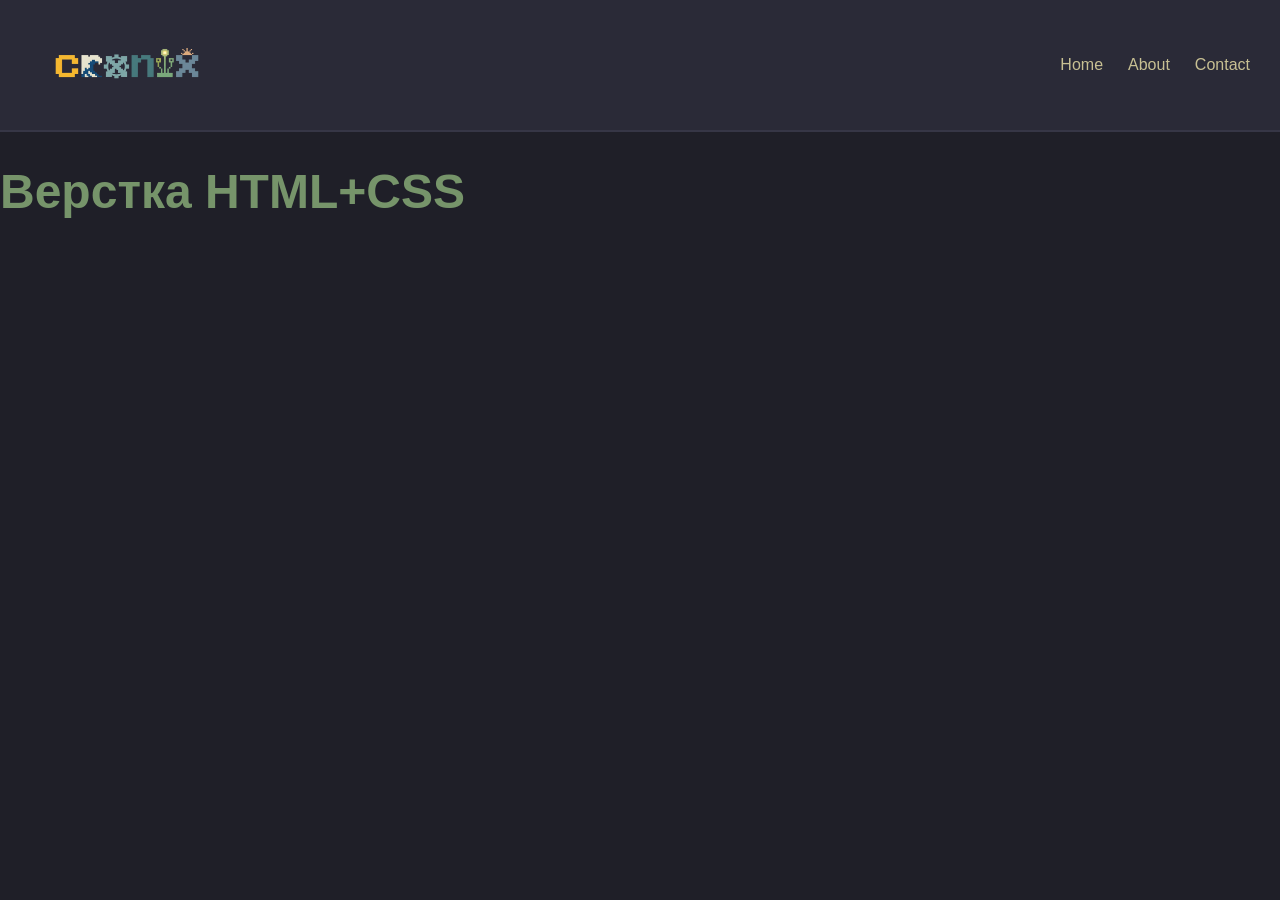
==== index.html @ 091f3cf3 "e" ====
<!doctype html>
<html lang="">
    <head>
        <meta charset="UTF-8" />
        <meta name="viewport" content="width=device-width, initial-scale=1.0" />
        <title>cron1x</title>
        <title>cron1x</title>
        <link rel="icon" type="image/png" href="logo_cron1x.png" />
        <link rel="stylesheet" href="style.css" />
    </head>
    <body>
        <header>
            <a href="/" id="logo">
                <img
                    src="logo_cron1x.png"
                    alt="cron1x"
                    class="pixel-logo"
                    height="96"
                    width="192"
                />
            </a>

            <nav>
                <ul>
                    <li><a href="/">Home</a></li>
                    <li><a href="/about">About</a></li>
                    <li><a href="/contact">Contact</a></li>
                </ul>
            </nav>
        </header>
        <main>
            <h1>Верстка HTML+CSS</h1>
        </main>
        <footer></footer>
    </body>
</html>
---- style.css ----
:root {
    /* ФОНОВЫЕ ЦВЕТА (Бэкграунд) */
    --kg-bg-main: #1f1f28; /* Главный глубокий темный фон сайта (mSurface) */
    --kg-bg-side: #2a2a37; /* Панели: фон для хедера, футера и карточек (mSurfaceVariant) */

    /* ТЕКСТ (Буквы) */
    --kg-tx-main: #c8c093; /* Основной мягкий текст цвета пергамента (mOnSurface) */
    --kg-tx-mute: #717c7c; /* Второстепенный серо-зеленый текст (mOnSurfaceVariant) */

    /* ЗАГОЛОВКИ */
    --kg-hd-main: #76946a; /* Главные заголовки h1, h2 (Фирменный зеленый mPrimary) */

    /* ИНТЕРАКТИВ (Ссылки и кнопки) */
    --kg-lnk-main: #7e9cd8; /* Ссылки и кнопки по умолчанию (Приглушенный синий mTertiary) */
    --kg-lnk-hovr: #c0a36e; /* Цвет при наведении мыши (Песочно-желтый mSecondary) */

    /* ГРАНИЦЫ И ЛИНИИ */
    --kg-bd-line: #363646; /* Строгие рамки и разделители (mOutline) */
}

body {
    background-color: var(
        --kg-bg-main
    ); /* Весь сайт теперь светлый, цвета старого пергамента */
    color: var(--kg-tx-main); /* Текст глубокий темный, отлично читается */
    font-family: sans-serif;
    margin: 0;
    padding: 0;
}

header {
    background-color: var(--kg-bg-side); /* Выделяющийся серо-зеленый хедер */
    border-bottom: 2px solid var(--kg-bd-line);
    padding: 20px;
}

h1 {
    color: var(--kg-hd-main); /* Фирменный зеленый заголовок */
    font-size: 3rem;
}

/* 1. Выстраиваем логотип и все меню в одну линию */
header {
    display: flex;
    align-items: center; /* Выравнивает логотип и текст по центру вертикали */
    justify-content: space-between; /* Толкает логотип влево, а меню — в самый правый край */
    padding: 15px 30px; /* Внутренние отступы шапки, чтобы код не прилипал к краям */
    background-color: var(
        --kg-bg-side,
        var(--gb-bg-side)
    ); /* Цвет фона шапки */
}

/* 2. Выстраиваем пункты списка (Home, About, Contact) в ряд */
header nav ul {
    display: flex;
    gap: 25px; /* Расстояние между ссылками в пикселях */
    list-style: none; /* Полностью убирает маркеры-точки у списка */
    margin: 0;
    padding: 0;
}

/* 3. Стили для самих ссылок, чтобы они подхватили цвета вашей темы */
header nav ul li a {
    color: var(--kg-tx-main, var(--gb-tx-main));
    text-decoration: none; /* Убирает стандартное синее подчеркивание */
    font-weight: 500;
    transition: color 0.2s ease;
}

/* Эффект при наведении мышки на ссылку */
header nav ul li a:hover {
    color: var(--kg-lnk-main, var(--gb-lnk-main));
}
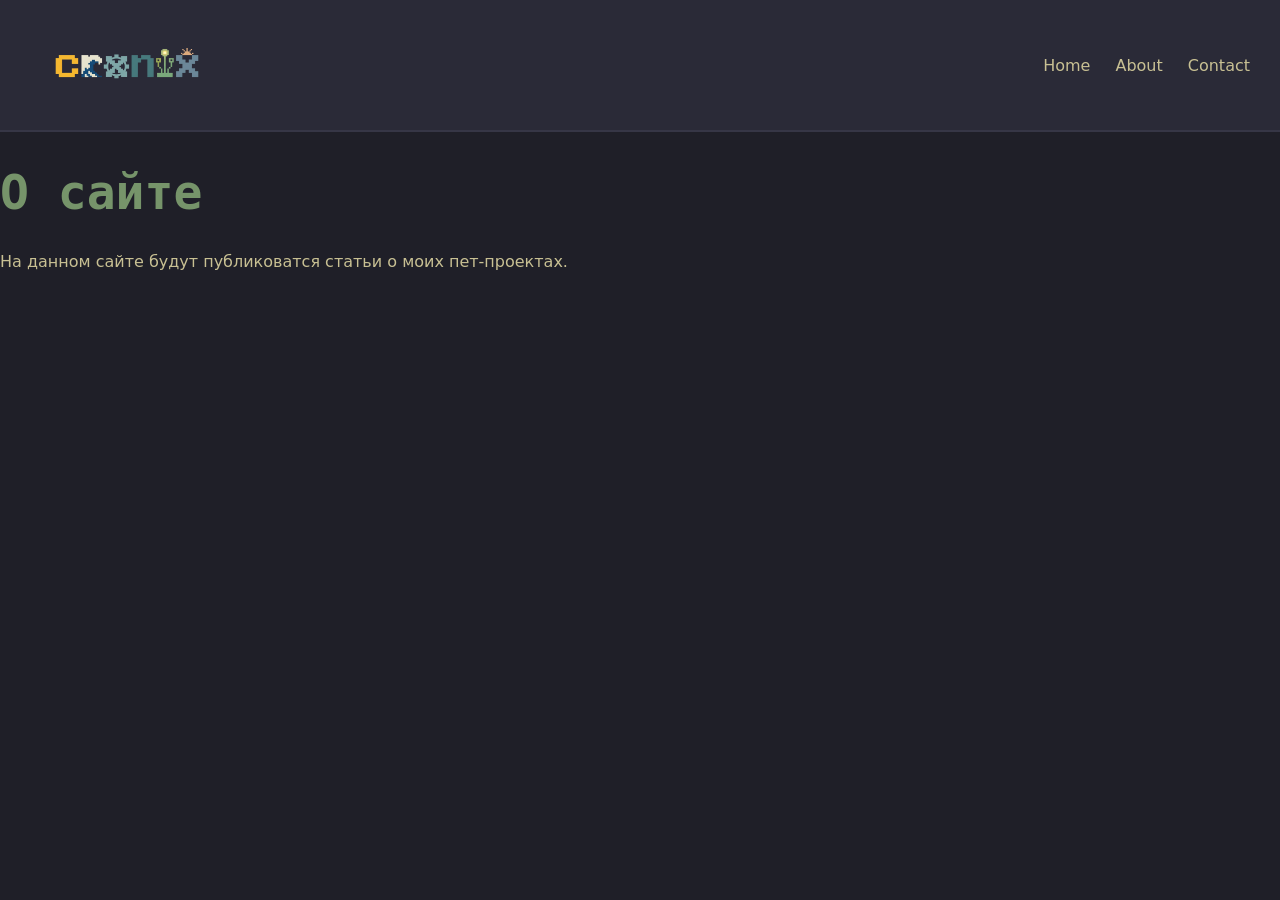
==== commit f05d4239: "p" ====
--- a/index.html
+++ b/index.html
@@ -1,5 +1,5 @@
 <!doctype html>
-<html lang="">
+<html lang="ru">
     <head>
         <meta charset="UTF-8" />
         <meta name="viewport" content="width=device-width, initial-scale=1.0" />
@@ -23,13 +23,16 @@
             <nav>
                 <ul>
                     <li><a href="/">Home</a></li>
-                    <li><a href="/about">About</a></li>
+                    <li><a href="about.html">About</a></li>
                     <li><a href="/contact">Contact</a></li>
                 </ul>
             </nav>
         </header>
         <main>
-            <h1>Верстка HTML+CSS</h1>
+            <h1>О сайте</h1>
+
+            <p>На данном сайте будут публиковатся статьи о моих пет-проектах.</p>
+
         </main>
         <footer></footer>
     </body>
--- a/style.css
+++ b/style.css
@@ -23,7 +23,7 @@
         --kg-bg-main
     ); /* Весь сайт теперь светлый, цвета старого пергамента */
     color: var(--kg-tx-main); /* Текст глубокий темный, отлично читается */
-    font-family: sans-serif;
+    font-family: 'Inter', system-ui, -apple-system, sans-serif;
     margin: 0;
     padding: 0;
 }
@@ -36,6 +36,7 @@
 
 h1 {
     color: var(--kg-hd-main); /* Фирменный зеленый заголовок */
+    font-family: 'JetBrains Mono', monospace;
     font-size: 3rem;
 }
 
@@ -72,3 +73,23 @@
 header nav ul li a:hover {
     color: var(--kg-lnk-main, var(--gb-lnk-main));
 }
+
+@media (max-width: 650px) {
+  
+  /* 1. В шапке меняем направление с горизонтального на вертикальное */
+  header {
+    flex-direction: column; 
+    gap: 15px;             /* Расстояние между логотипом и списком */
+    padding: 15px 10px;    /* Уменьшаем боковые отступы на смартфонах */
+    text-align: center;
+  }
+
+  /* 2. Делаем пункты списка покрупнее, чтобы по ним было удобно тапать пальцем */
+  header nav ul {
+    gap: 20px;             /* Расстояние между кнопками меню на телефоне */
+  }
+  
+  header nav ul li a {
+    font-size: 1.1rem;     /* Немного увеличиваем размер шрифта для пальцев */
+  }
+}
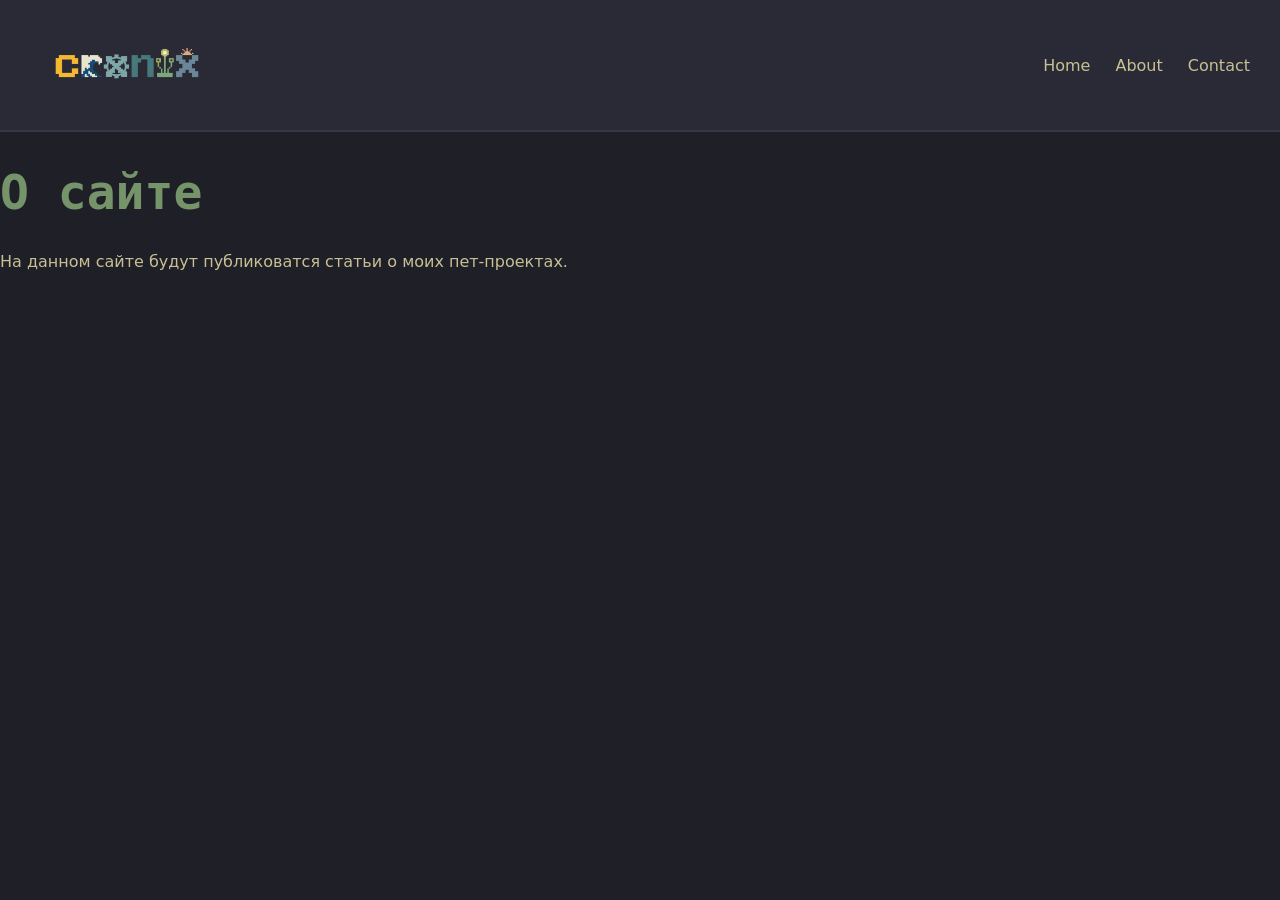
==== commit fda4db82: "webp" ====
--- a/index.html
+++ b/index.html
@@ -5,14 +5,14 @@
         <meta name="viewport" content="width=device-width, initial-scale=1.0" />
         <title>cron1x</title>
         <title>cron1x</title>
-        <link rel="icon" type="image/png" href="logo_cron1x.png" />
+        <link rel="icon" type="image/png" href="logo_cron1x.webp" />
         <link rel="stylesheet" href="style.css" />
     </head>
     <body>
         <header>
             <a href="/" id="logo">
                 <img
-                    src="logo_cron1x.png"
+                    src="logo_cron1x.webp"
                     alt="cron1x"
                     class="pixel-logo"
                     height="96"
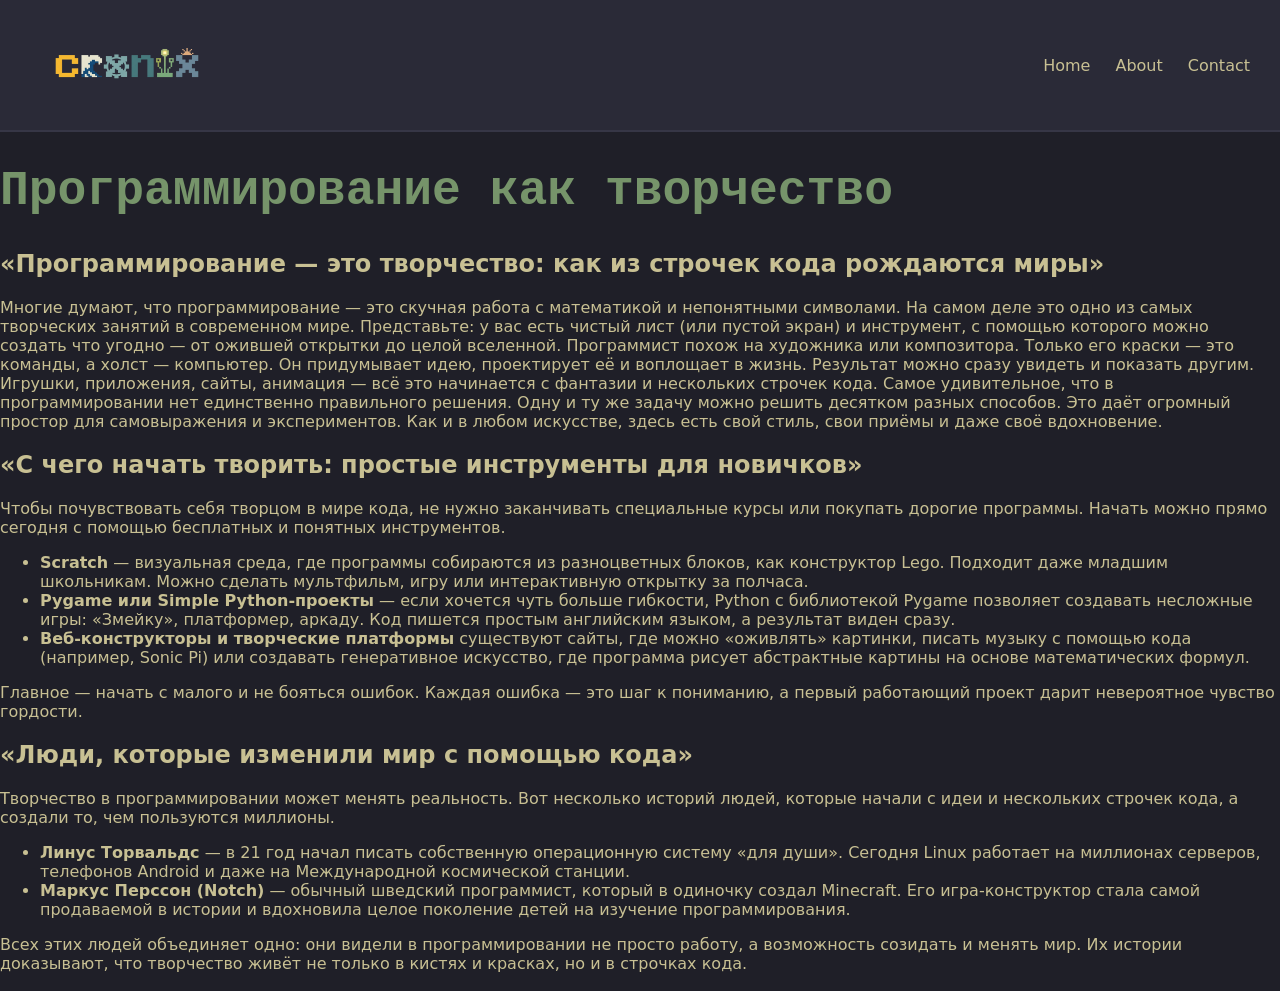
==== commit 678af4c4: "инфа для общества" ====
--- a/index.html
+++ b/index.html
@@ -29,9 +29,36 @@
             </nav>
         </header>
         <main>
-            <h1>О сайте</h1>
+            <h1>Программирование как творчество</h1>
 
-            <p>На данном сайте будут публиковатся статьи о моих пет-проектах.</p>
+            <h2>«Программирование — это творчество: как из строчек кода рождаются миры»</h2>
+
+            <p>Многие думают, что программирование — это скучная работа с математикой и непонятными символами. На самом деле это одно из самых творческих занятий в современном мире. Представьте: у вас есть чистый лист (или пустой экран) и инструмент, с помощью которого можно создать что угодно — от ожившей открытки до целой вселенной.
+
+             Программист похож на художника или композитора. Только его краски — это команды, а холст — компьютер. Он придумывает идею, проектирует её и воплощает в жизнь. Результат можно сразу увидеть и показать другим. Игрушки, приложения, сайты, анимация — всё это начинается с фантазии и нескольких строчек кода.
+
+             Самое удивительное, что в программировании нет единственно правильного решения. Одну и ту же задачу можно решить десятком разных способов. Это даёт огромный простор для самовыражения и экспериментов. Как и в любом искусстве, здесь есть свой стиль, свои приёмы и даже своё вдохновение.</p>
+
+             <h2>«С чего начать творить: простые инструменты для новичков»</h2>
+
+             <p>Чтобы почувствовать себя творцом в мире кода, не нужно заканчивать специальные курсы или покупать дорогие программы. Начать можно прямо сегодня с помощью бесплатных и понятных инструментов.
+                <ul>
+                 <li><strong>Scratch</strong> — визуальная среда, где программы собираются из разноцветных блоков, как конструктор Lego. Подходит даже младшим школьникам. Можно сделать мультфильм, игру или интерактивную открытку за полчаса.</li>
+                 <li><strong>Pygame или Simple Python-проекты</strong> — если хочется чуть больше гибкости, Python с библиотекой Pygame позволяет создавать несложные игры: «Змейку», платформер, аркаду. Код пишется простым английским языком, а результат виден сразу. </li>
+                 <li><strong>Веб-конструкторы и творческие платформы</strong> существуют сайты, где можно «оживлять» картинки, писать музыку с помощью кода (например, Sonic Pi) или создавать генеративное искусство, где программа рисует абстрактные картины на основе математических формул.</li>
+                </ul>
+                Главное — начать с малого и не бояться ошибок. Каждая ошибка — это шаг к пониманию, а первый работающий проект дарит невероятное чувство гордости.
+             </p>
+
+             <h2>«Люди, которые изменили мир с помощью кода»</h2>
+
+             <p>Творчество в программировании может менять реальность. Вот несколько историй людей, которые начали с идеи и нескольких строчек кода, а создали то, чем пользуются миллионы.
+                <ul>
+                 <li><strong>Линус Торвальдс</strong> — в 21 год начал писать собственную операционную систему «для души». Сегодня Linux работает на миллионах серверов, телефонов Android и даже на Международной космической станции.</li>
+                 <li><strong>Маркус Перссон (Notch)</strong> — обычный шведский программист, который в одиночку создал Minecraft. Его игра-конструктор стала самой продаваемой в истории и вдохновила целое поколение детей на изучение программирования.</li>
+                </ul>
+                Всех этих людей объединяет одно: они видели в программировании не просто работу, а возможность созидать и менять мир. Их истории доказывают, что творчество живёт не только в кистях и красках, но и в строчках кода.
+             </p>
 
         </main>
         <footer></footer>
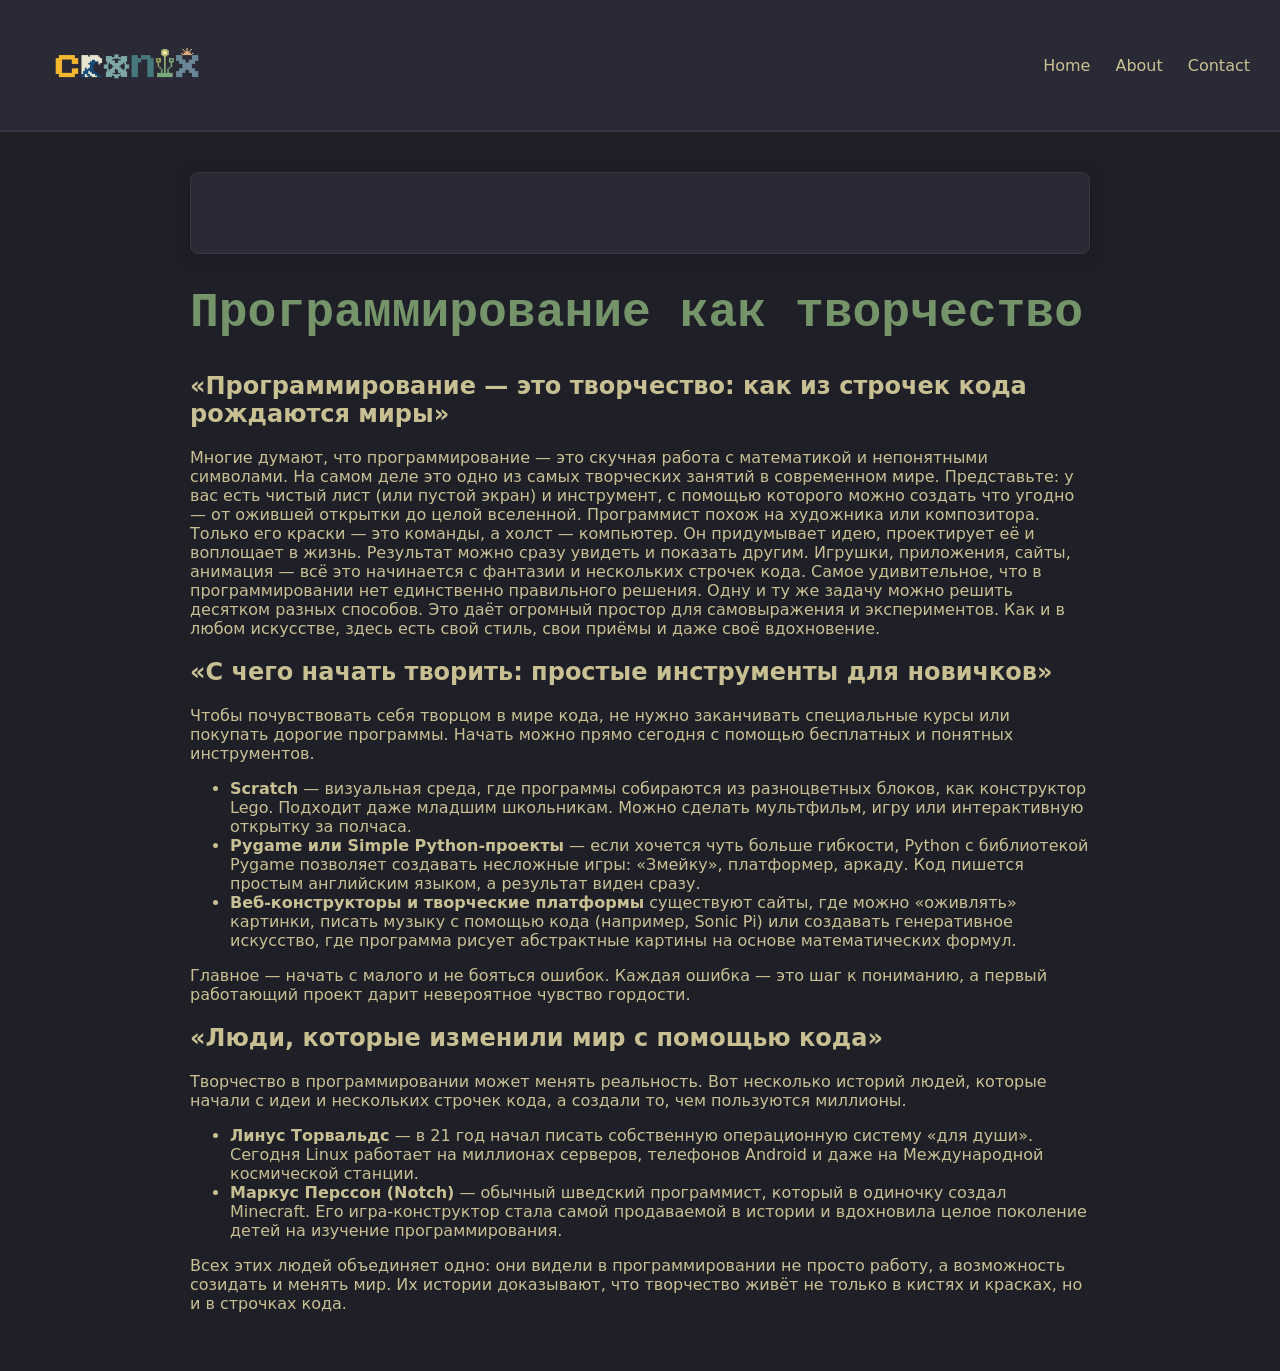
==== commit ddf232b8: "улучшение ux" ====
--- a/index.html
+++ b/index.html
@@ -29,6 +29,7 @@
             </nav>
         </header>
         <main>
+            <div class="content-sheet"></div>
             <h1>Программирование как творчество</h1>
 
             <h2>«Программирование — это творчество: как из строчек кода рождаются миры»</h2>
--- a/style.css
+++ b/style.css
@@ -74,6 +74,54 @@
     color: var(--kg-lnk-main, var(--gb-lnk-main));
 }
 
+main {
+  max-width: 900px;           /* Максимальная ширина текстовой зоны */
+  margin: 0 auto;             /* Центрирует блок по горизонтали */
+  padding: 40px 20px;         /* Отступы: 40px сверху/снизу, 20px по бокам */
+}
+
+/* Красивая подложка для контента (используем цвета из вашей темы) */
+.content-sheet {
+  background-color: var(--kg-bg-side, var(--gb-bg-side)); /* Мягкий фон панелей */
+  border: 1px solid var(--kg-bd-line, var(--gb-bd-line)); /* Тонкая строгая рамка */
+  border-radius: 8px;         /* Слегка скругляем углы */
+  padding: 40px;              /* Большие внутренние отступы, чтобы текст «дышал» */
+  box-shadow: 0 4px 20px rgba(0, 0, 0, 0.2); /* Легкая глубокая тень */
+}
+
+/* Стили для главного заголовка */
+.content-sheet h1 {
+  color: var(--kg-hd-main, var(--gb-hd-main));
+  font-size: 2.2rem;
+  margin-bottom: 25px;        /* Отступ снизу от заголовка */
+}
+
+/* Стили для подзаголовков внутри статьи */
+.content-sheet h2, .content-sheet h3 {
+  color: var(--kg-hd-main, var(--gb-hd-main));
+  font-size: 1.4rem;
+  margin-top: 35px;           /* Отступ сверху, чтобы отделить от предыдущего абзаца */
+  margin-bottom: 15px;        /* Отступ снизу до текста */
+}
+
+/* Стили для обычных абзацев текста */
+.content-sheet p {
+  margin-bottom: 20px;        /* Отступ между абзацами */
+  font-size: 1.05rem;         /* Чуть-чуть увеличиваем размер для шрифта Inter */
+  line-height: 1.7;           /* Увеличиваем расстояние между строками для читаемости */
+}
+
+/* Стили для списков (ваши пункты про Scratch, Pygame и т.д.) */
+.content-sheet ul {
+  margin-left: 20px;          /* Отступ слева для всего списка */
+  margin-bottom: 25px;
+}
+
+.content-sheet li {
+  margin-bottom: 12px;        /* Расстояние между пунктами списка */
+  line-height: 1.6;
+}
+
 @media (max-width: 650px) {
   
   /* 1. В шапке меняем направление с горизонтального на вертикальное */
@@ -92,4 +140,53 @@
   header nav ul li a {
     font-size: 1.1rem;     /* Немного увеличиваем размер шрифта для пальцев */
   }
+
+  main {
+  max-width: 900px;           /* Максимальная ширина текстовой зоны */
+  margin: 0 auto;             /* Центрирует блок по горизонтали */
+  padding: 40px 20px;         /* Отступы: 40px сверху/снизу, 20px по бокам */
+}
+
+/* Красивая подложка для контента (используем цвета из вашей темы) */
+.content-sheet {
+  background-color: var(--kg-bg-side, var(--gb-bg-side)); /* Мягкий фон панелей */
+  border: 1px solid var(--kg-bd-line, var(--gb-bd-line)); /* Тонкая строгая рамка */
+  border-radius: 8px;         /* Слегка скругляем углы */
+  padding: 40px;              /* Большие внутренние отступы, чтобы текст «дышал» */
+  box-shadow: 0 4px 20px rgba(0, 0, 0, 0.2); /* Легкая глубокая тень */
+}
+
+/* Стили для главного заголовка */
+.content-sheet h1 {
+  color: var(--kg-hd-main, var(--gb-hd-main));
+  font-size: 2.2rem;
+  margin-bottom: 25px;        /* Отступ снизу от заголовка */
+}
+
+/* Стили для подзаголовков внутри статьи */
+.content-sheet h2, .content-sheet h3 {
+  color: var(--kg-hd-main, var(--gb-hd-main));
+  font-size: 1.4rem;
+  margin-top: 35px;           /* Отступ сверху, чтобы отделить от предыдущего абзаца */
+  margin-bottom: 15px;        /* Отступ снизу до текста */
+}
+
+/* Стили для обычных абзацев текста */
+.content-sheet p {
+  margin-bottom: 20px;        /* Отступ между абзацами */
+  font-size: 1.05rem;         /* Чуть-чуть увеличиваем размер для шрифта Inter */
+  line-height: 1.7;           /* Увеличиваем расстояние между строками для читаемости */
+}
+
+/* Стили для списков (ваши пункты про Scratch, Pygame и т.д.) */
+.content-sheet ul {
+  margin-left: 20px;          /* Отступ слева для всего списка */
+  margin-bottom: 25px;
+}
+
+.content-sheet li {
+  margin-bottom: 12px;        /* Расстояние между пунктами списка */
+  line-height: 1.6;
+}
+
 }
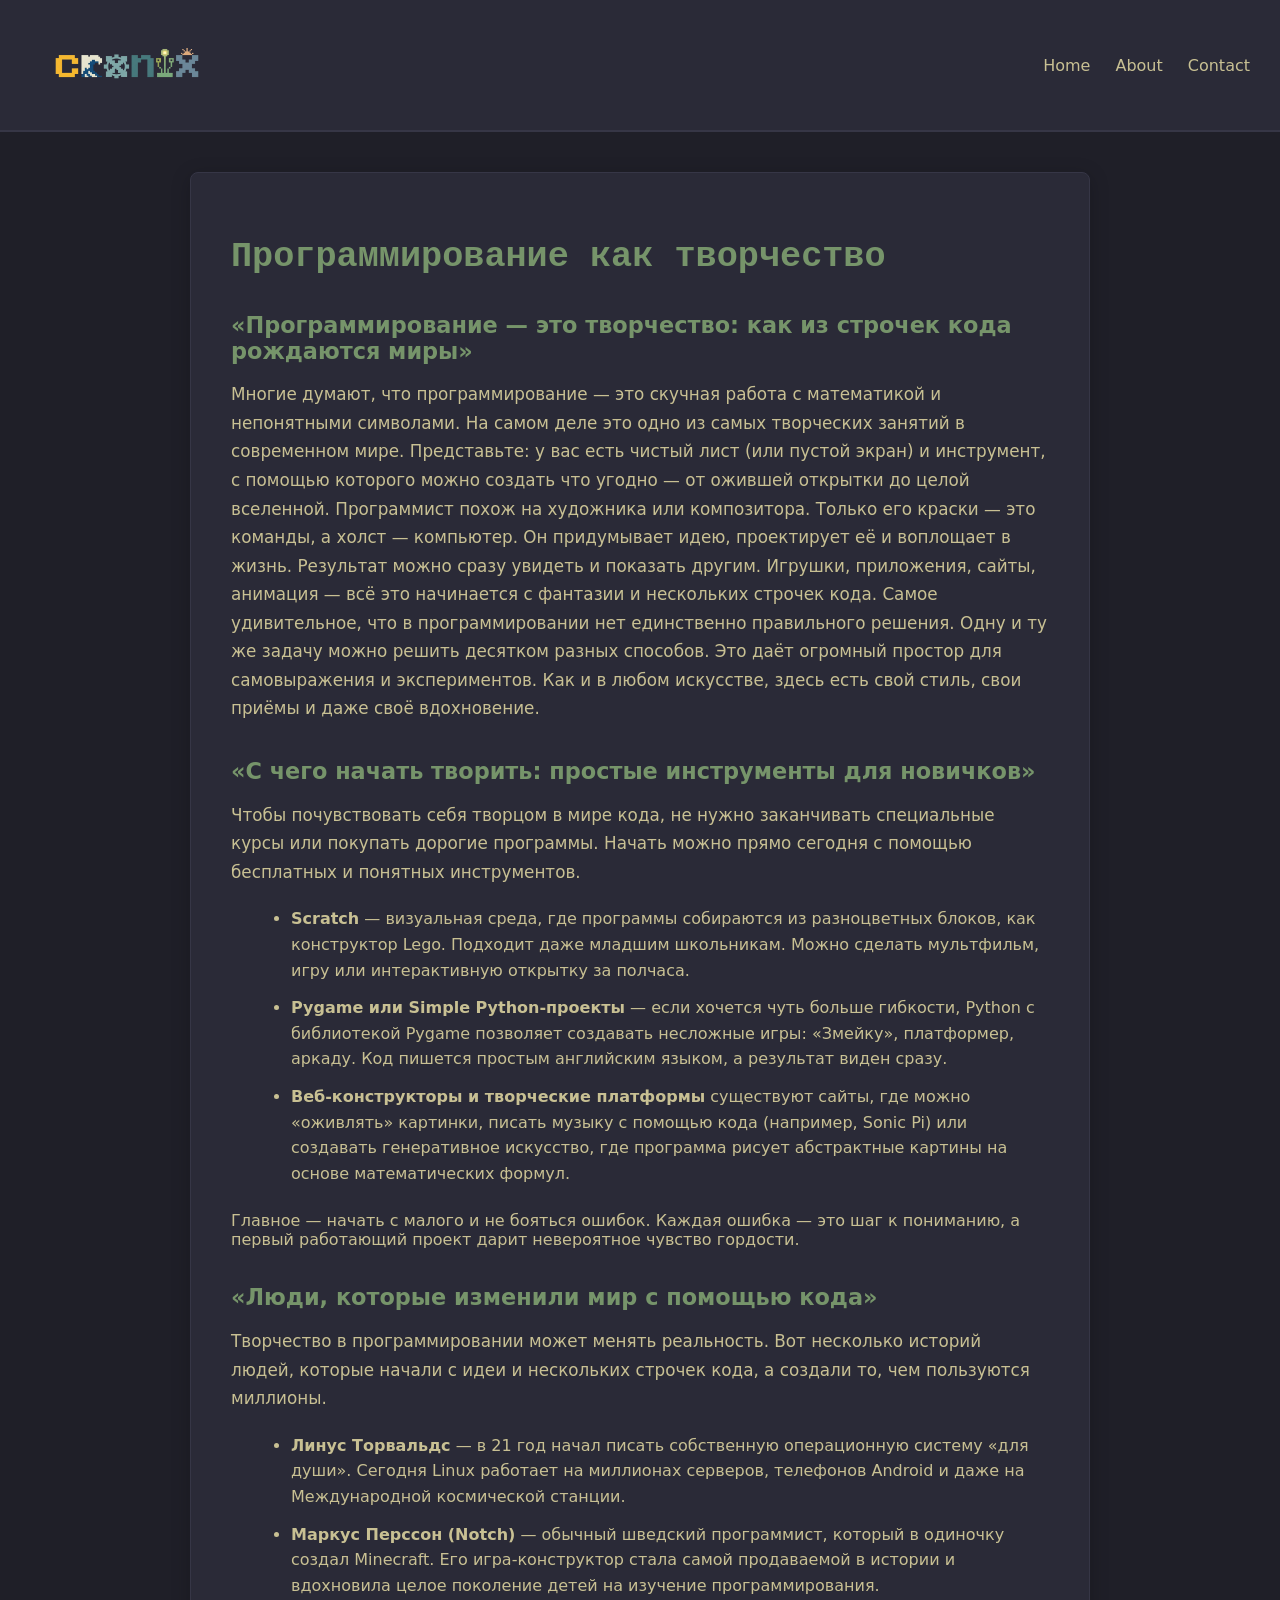
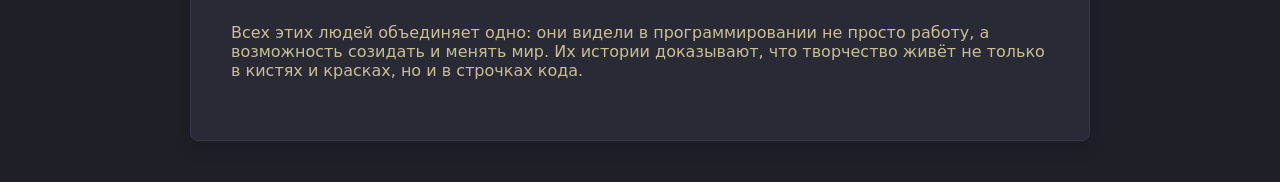
==== commit 16c21610: "div content sheet" ====
--- a/index.html
+++ b/index.html
@@ -29,7 +29,7 @@
             </nav>
         </header>
         <main>
-            <div class="content-sheet"></div>
+            <div class="content-sheet">
             <h1>Программирование как творчество</h1>
 
             <h2>«Программирование — это творчество: как из строчек кода рождаются миры»</h2>
@@ -60,7 +60,7 @@
                 </ul>
                 Всех этих людей объединяет одно: они видели в программировании не просто работу, а возможность созидать и менять мир. Их истории доказывают, что творчество живёт не только в кистях и красках, но и в строчках кода.
              </p>
-
+            </div>
         </main>
         <footer></footer>
     </body>
